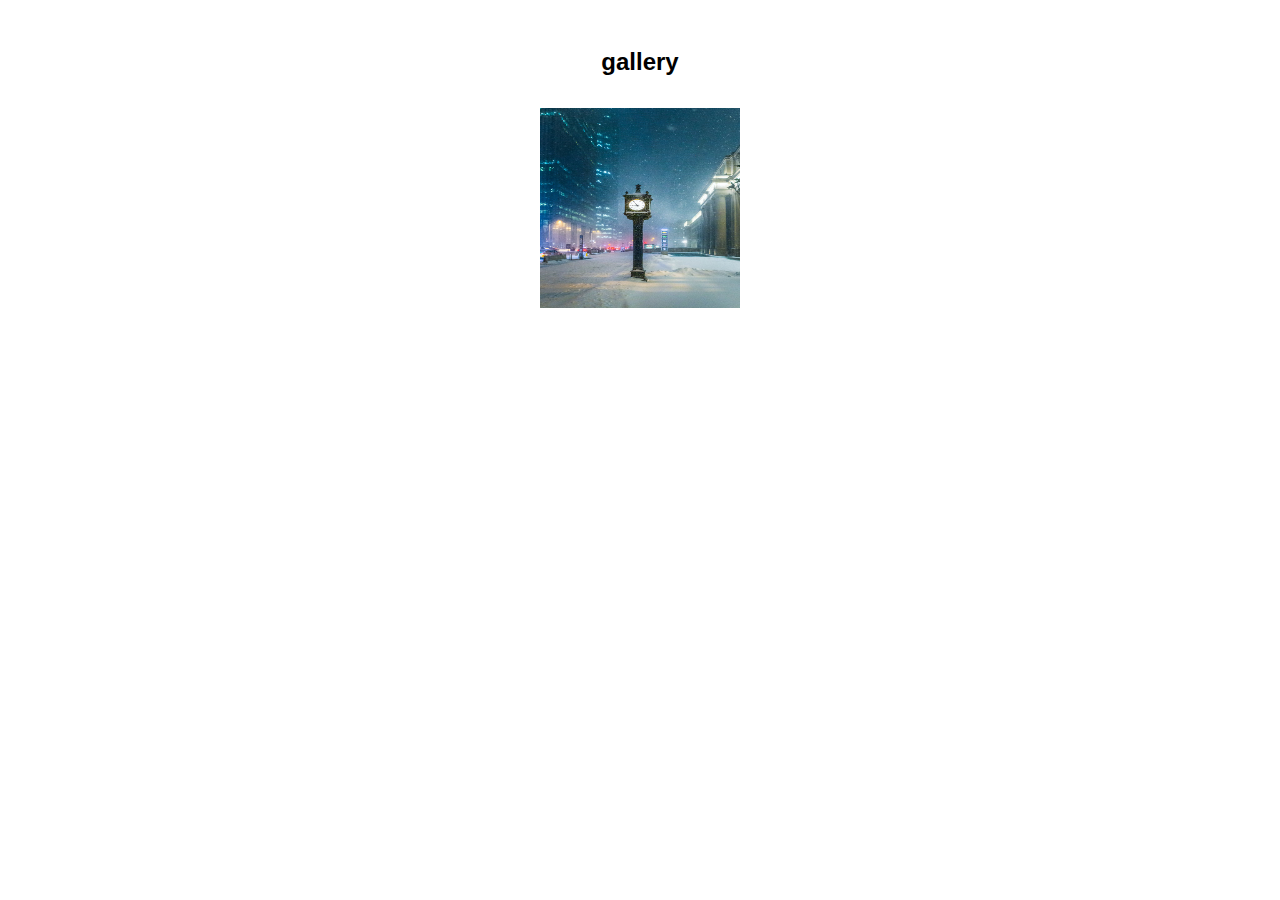
==== gallery.html @ 386499d7 "grid task" ====
<!DOCTYPE html>
<html lang="en">
  <head>
    <meta charset="UTF-8" />
    <meta http-equiv="X-UA-Compatible" content="IE=edge" />
    <meta name="viewport" content="width=device-width, initial-scale=1.0" />
    <link rel="stylesheet" href="gallery.css" />
    <title>gallery</title>
  </head>
  <body>
    <h2>gallery</h2>
    <main>
      <div class="a">
        <img src="img/a.jpg" alt="" />
      </div>
      <div class="b">
        <img src="img/b.jpg" alt="" />
      </div>
      <div class="c">
        <img src="img/c.jpg" alt="" />
      </div>
      <div class="d">
        <img src="img/d.jpg" alt="" />
      </div>
      <div class="e">
        <img src="img/d.jpg" alt="" />
      </div>
      <div class="f">
        <img src="img/e.jpg" alt="" />
      </div>
      <div class="g">
        <img src="img/f.jpg" alt="" />
      </div>
      <div class="h">
        <img src="img/g.jpg" alt="" />
      </div>
      <div class="i">
        <img src="img/i.jpg" alt="" />
      </div>
    </main>
  </body>
</html>
---- gallery.css ----
* {
  margin: 0;
  padding: 0;
  font-family: sans-serif;
  box-sizing: border-box;
}
body {
  margin-top: 3rem;
  display: flex;
  justify-content: center;
  text-align: center;
  flex-direction: column;
  gap: 2rem;
}
img {
  width: 100%;
  height: 100%;
  display: block;
}
div {
  width: 200px;
  height: 200px;
}

main {
  display: grid;
}

.a {
  grid-area: a;
}
.b {
  grid-area: b;
}
.c {
  grid-area: c;
}
.d {
  grid-area: d;
}
.e {
  grid-area: e;
}
.f {
  grid-area: f;
}
.g {
  grid-area: g;
}
.h {
  grid-area: h;
}
.i {
  grid-area: i;
}
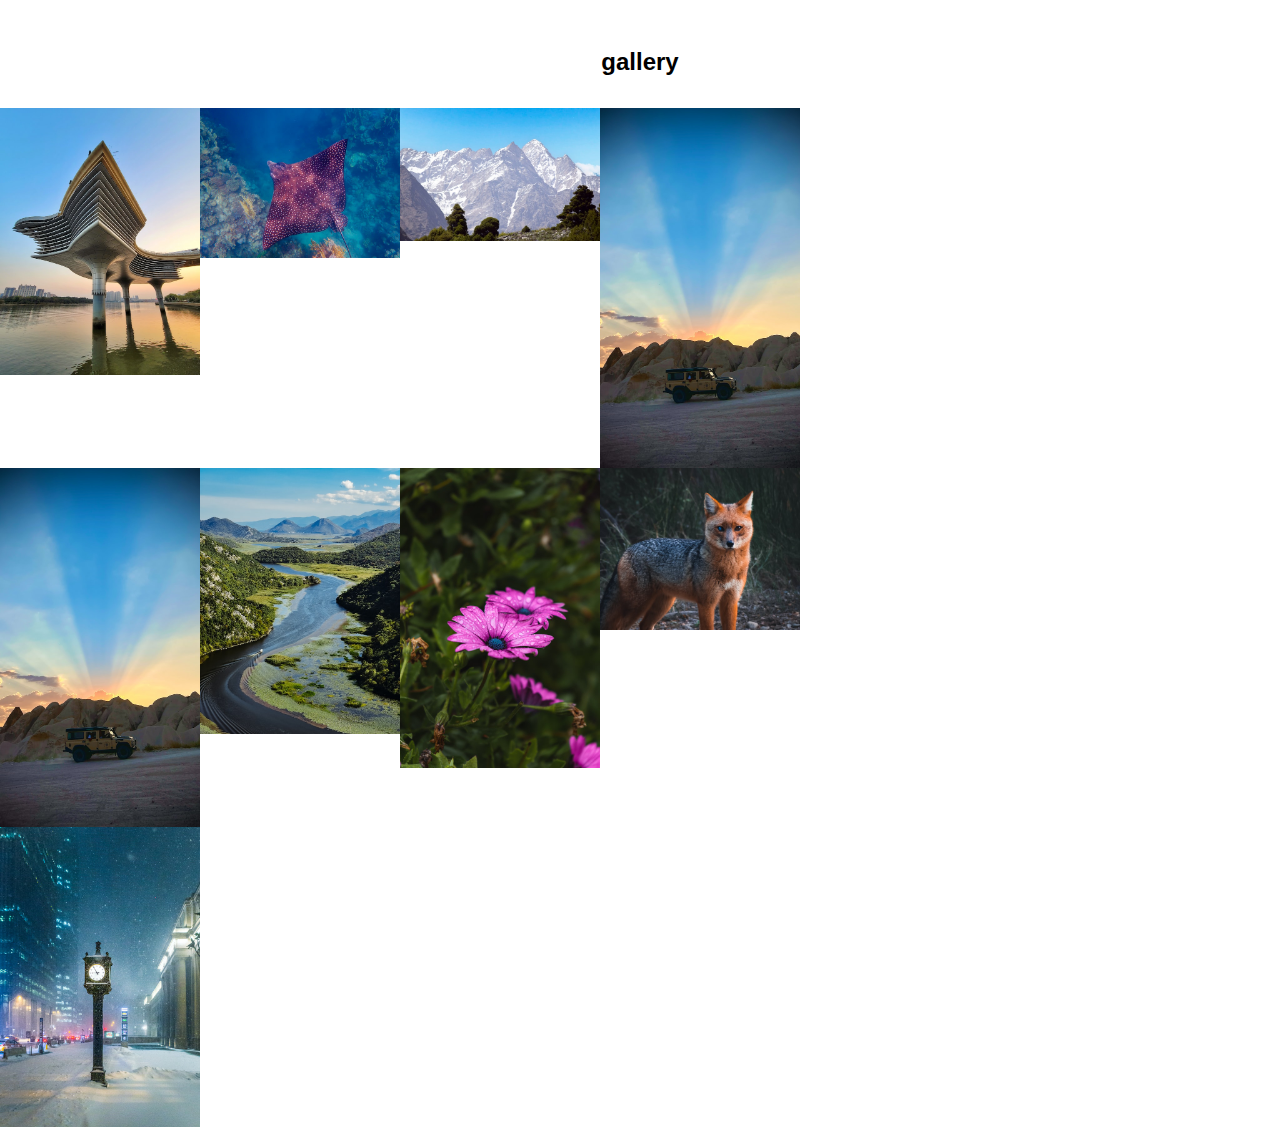
==== commit 89a83b24: "animation" ====
--- a/gallery.html
+++ b/gallery.html
@@ -10,33 +10,15 @@
   <body>
     <h2>gallery</h2>
     <main>
-      <div class="a">
-        <img src="img/a.jpg" alt="" />
-      </div>
-      <div class="b">
-        <img src="img/b.jpg" alt="" />
-      </div>
-      <div class="c">
-        <img src="img/c.jpg" alt="" />
-      </div>
-      <div class="d">
-        <img src="img/d.jpg" alt="" />
-      </div>
-      <div class="e">
-        <img src="img/d.jpg" alt="" />
-      </div>
-      <div class="f">
-        <img src="img/e.jpg" alt="" />
-      </div>
-      <div class="g">
-        <img src="img/f.jpg" alt="" />
-      </div>
-      <div class="h">
-        <img src="img/g.jpg" alt="" />
-      </div>
-      <div class="i">
-        <img src="img/i.jpg" alt="" />
-      </div>
+      <img src="img/a.jpg" alt="" />
+      <img src="img/b.jpg" alt="" />
+      <img src="img/c.jpg" alt="" />
+      <img src="img/d.jpg" alt="" />
+      <img src="img/d.jpg" alt="" />
+      <img src="img/e.jpg" alt="" />
+      <img src="img/f.jpg" alt="" />
+      <img src="img/g.jpg" alt="" />
+      <img src="img/i.jpg" alt="" />
     </main>
   </body>
 </html>
--- a/gallery.css
+++ b/gallery.css
@@ -14,16 +14,11 @@
 }
 img {
   width: 100%;
-  height: 100%;
-  display: block;
-}
-div {
-  width: 200px;
-  height: 200px;
 }
 
 main {
   display: grid;
+  grid-template-columns: repeat(4, 200px);
 }
 
 .a {
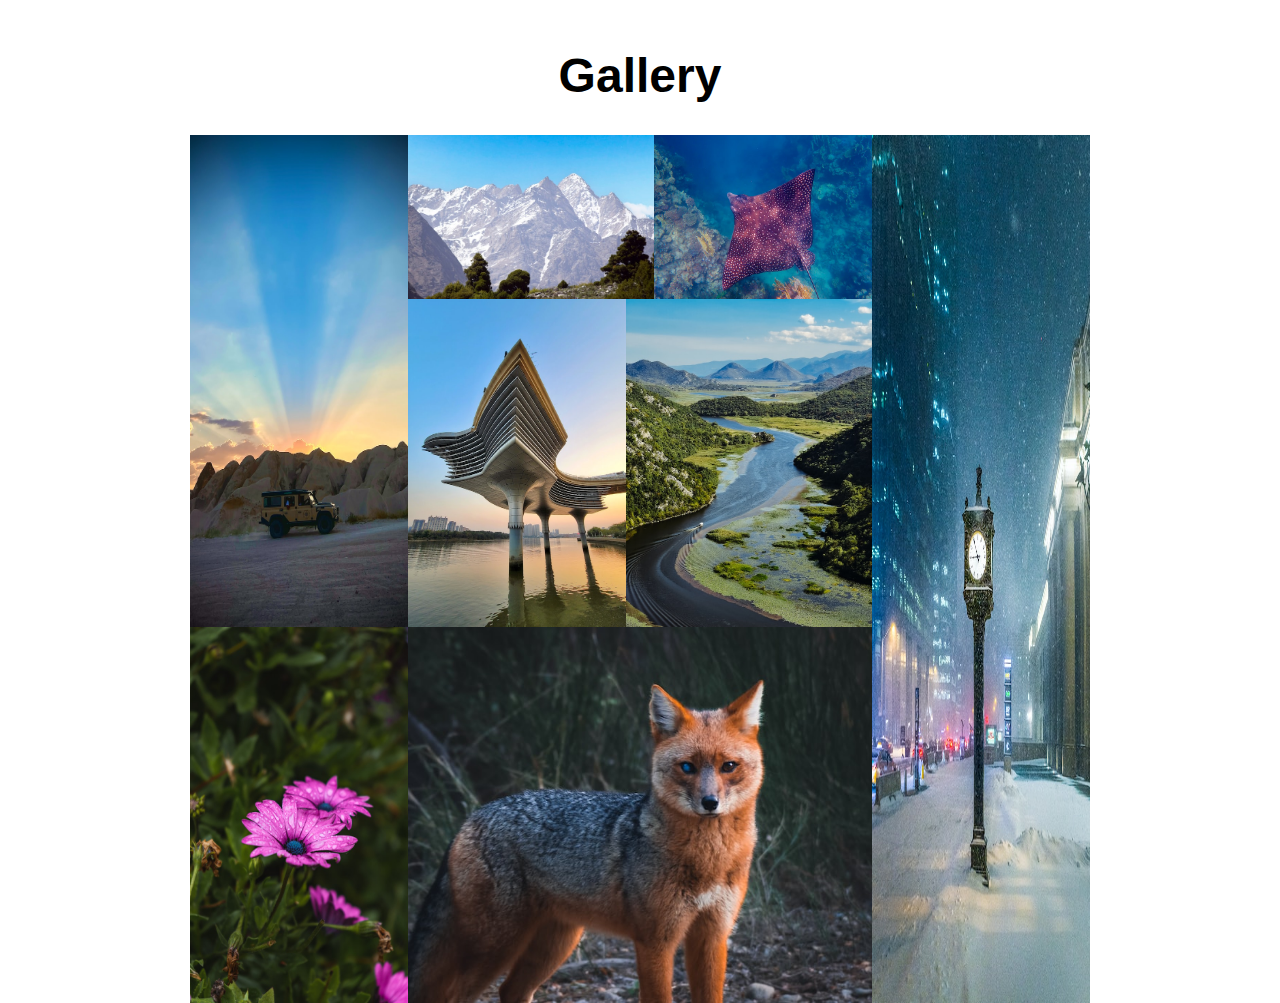
==== commit 427d837b: "nav bar and hero banner styling and background change" ====
--- a/gallery.html
+++ b/gallery.html
@@ -8,17 +8,16 @@
     <title>gallery</title>
   </head>
   <body>
-    <h2>gallery</h2>
-    <main>
-      <img src="img/a.jpg" alt="" />
-      <img src="img/b.jpg" alt="" />
-      <img src="img/c.jpg" alt="" />
-      <img src="img/d.jpg" alt="" />
-      <img src="img/d.jpg" alt="" />
-      <img src="img/e.jpg" alt="" />
-      <img src="img/f.jpg" alt="" />
-      <img src="img/g.jpg" alt="" />
-      <img src="img/i.jpg" alt="" />
-    </main>
+    <h2>Gallery</h2>
+    <div>
+      <img class="a" src="img/a.jpg" alt="" />
+      <img class="b" src="img/b.jpg" alt="" />
+      <img class="c" src="img/c.jpg" alt="" />
+      <img class="d" src="img/d.jpg" alt="" />
+      <img class="e" src="img/e.jpg" alt="" />
+      <img class="f" src="img/f.jpg" alt="" />
+      <img class="g" src="img/g.jpg" alt="" />
+      <img class="i" src="img/i.jpg" alt="" />
+    </div>
   </body>
 </html>
--- a/gallery.css
+++ b/gallery.css
@@ -8,17 +8,27 @@
   margin-top: 3rem;
   display: flex;
   justify-content: center;
+  align-items: center;
   text-align: center;
   flex-direction: column;
   gap: 2rem;
+}
+h2 {
+  font-size: 3rem;
 }
 img {
   width: 100%;
 }
 
-main {
+div {
+  max-width: 900px;
   display: grid;
-  grid-template-columns: repeat(4, 200px);
+  justify-content: stretch;
+  align-items: stretch;
+  grid-template-areas:
+    "d c c b i"
+    "d a e e i"
+    "f g g g i";
 }
 
 .a {
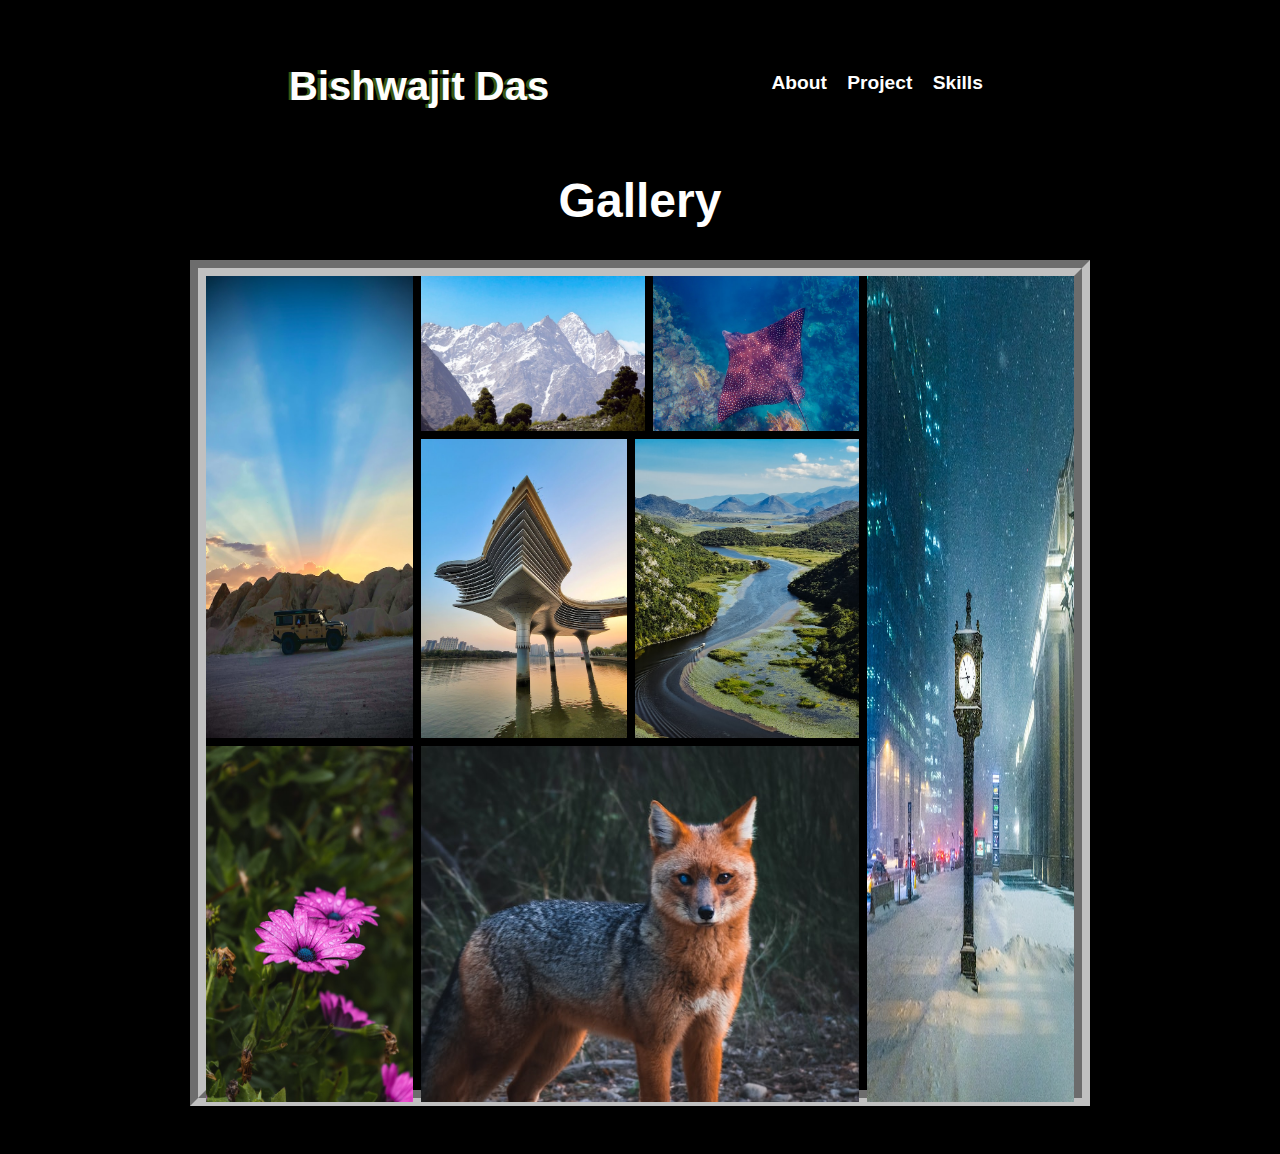
==== commit 5546f420: "nav bar added in gallary" ====
--- a/gallery.html
+++ b/gallery.html
@@ -8,16 +8,37 @@
     <title>gallery</title>
   </head>
   <body>
-    <h2>Gallery</h2>
-    <div>
-      <img class="a" src="img/a.jpg" alt="" />
-      <img class="b" src="img/b.jpg" alt="" />
-      <img class="c" src="img/c.jpg" alt="" />
-      <img class="d" src="img/d.jpg" alt="" />
-      <img class="e" src="img/e.jpg" alt="" />
-      <img class="f" src="img/f.jpg" alt="" />
-      <img class="g" src="img/g.jpg" alt="" />
-      <img class="i" src="img/i.jpg" alt="" />
-    </div>
+    <header>
+      <h2 class="header__name">Bishwajit Das</h2>
+      <nav class="header__nav">
+        <ul>
+          <li class="nav__list">
+            <a href="index.html#about" class="nav__list--link">About</a>
+          </li>
+          <li class="nav__list">
+            <a href="index.html#project" class="nav__list--link">Project</a>
+          </li>
+          <li class="nav__list">
+            <a href="index.html#skills" class="nav__list--link">Skills</a>
+          </li>
+        </ul>
+      </nav>
+      <button id="burger_btn">
+        <span class="material-symbols-outlined"> menu </span>
+      </button>
+    </header>
+    <section>
+      <h2>Gallery</h2>
+      <div>
+        <img class="a" src="img/a.jpg" alt="" />
+        <img class="b" src="img/b.jpg" alt="" />
+        <img class="c" src="img/c.jpg" alt="" />
+        <img class="d" src="img/d.jpg" alt="" />
+        <img class="e" src="img/e.jpg" alt="" />
+        <img class="f" src="img/f.jpg" alt="" />
+        <img class="g" src="img/g.jpg" alt="" />
+        <img class="i" src="img/i.jpg" alt="" />
+      </div>
+    </section>
   </body>
 </html>
--- a/gallery.css
+++ b/gallery.css
@@ -5,6 +5,15 @@
   box-sizing: border-box;
 }
 body {
+  display: flex;
+  flex-direction: column;
+  align-items: center;
+  max-width: 900px;
+  margin: 0 auto;
+  background-color: black;
+  color: white;
+}
+section {
   margin-top: 3rem;
   display: flex;
   justify-content: center;
@@ -13,6 +22,48 @@
   flex-direction: column;
   gap: 2rem;
 }
+/* ******Head Nav********** */
+
+header {
+  margin-top: 3rem;
+  width: 100%;
+  border-radius: 0.3rem;
+  display: flex;
+  gap: 3rem;
+  text-align: center;
+  justify-content: space-around;
+  padding: 1rem;
+  transition: background-color 2s;
+  z-index: 1;
+  color: white;
+}
+#burger_btn {
+  display: none;
+}
+
+.header__name {
+  font-size: 2.5rem;
+  text-shadow: -0.2rem -0.01rem rgba(172, 255, 47, 0.356);
+}
+
+.nav__list {
+  display: inline-block;
+  margin: 0.2rem;
+  padding: 0.3rem;
+  border-radius: 0.3rem;
+}
+.nav__list:hover {
+  transform: scale(1.1);
+  box-shadow: 0 0 7px #6fe740;
+}
+
+.nav__list--link {
+  text-decoration: none;
+  font-size: 1.2rem;
+  font-weight: bold;
+  color: white;
+}
+
 h2 {
   font-size: 3rem;
 }
@@ -21,8 +72,11 @@
 }
 
 div {
+  border: 1rem groove silver;
+  margin-bottom: 3rem;
   max-width: 900px;
   display: grid;
+  gap: 0.5rem;
   justify-content: stretch;
   align-items: stretch;
   grid-template-areas:
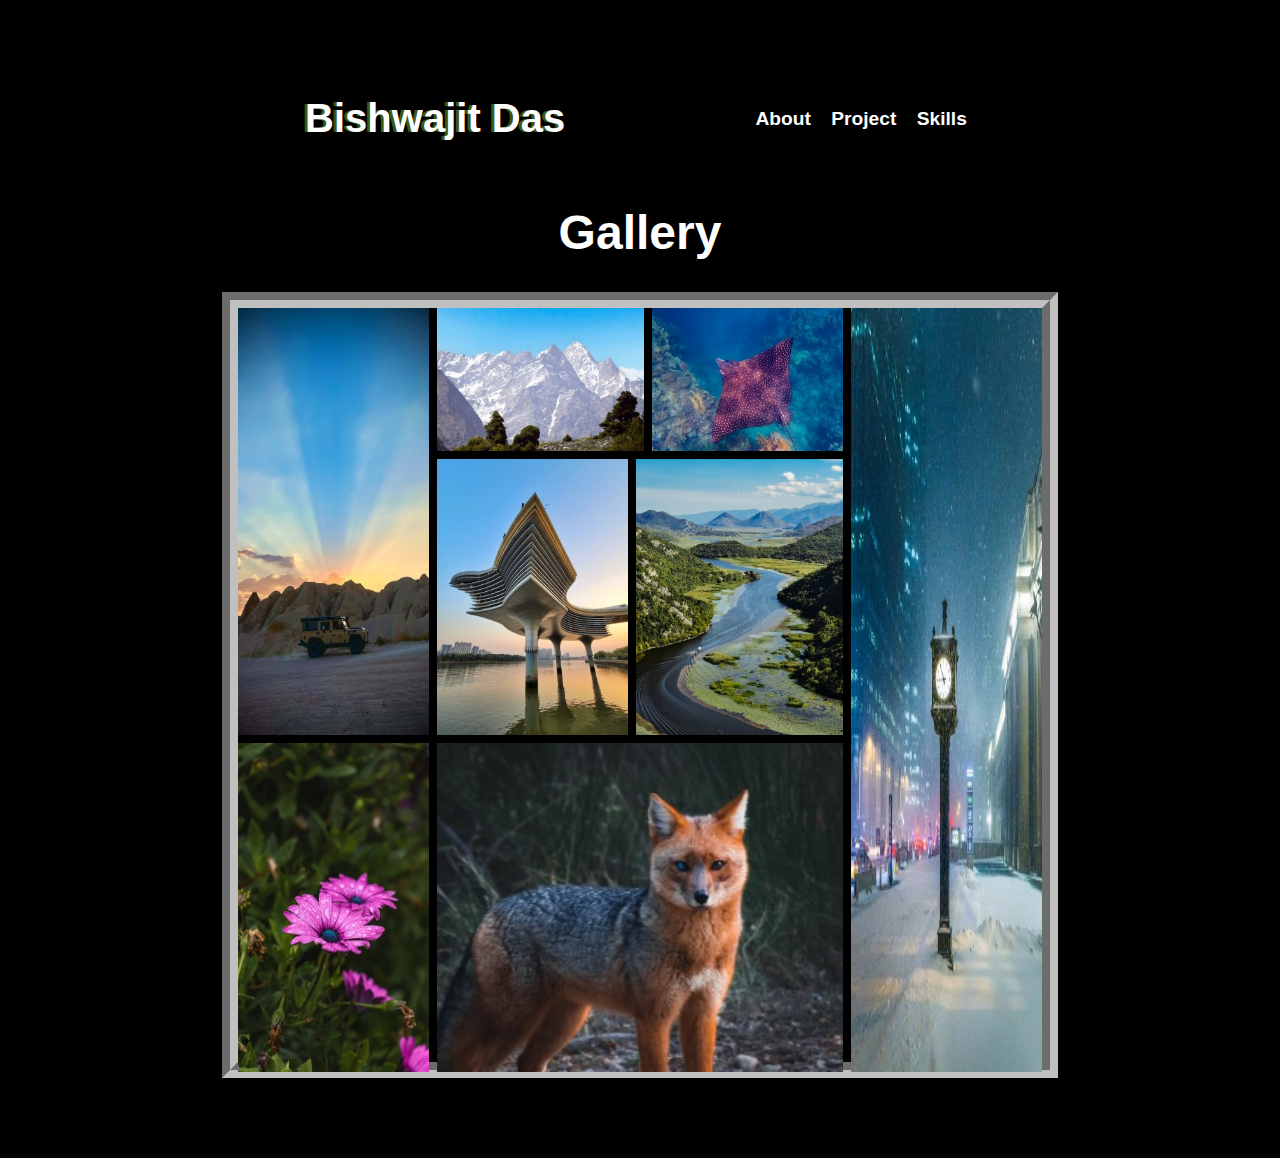
==== commit 2b3c2112: "htm and css validation, img resizing, lighthouse test" ====
--- a/gallery.html
+++ b/gallery.html
@@ -30,14 +30,14 @@
     <section>
       <h2>Gallery</h2>
       <div>
-        <img class="a" src="img/a.jpg" alt="" />
-        <img class="b" src="img/b.jpg" alt="" />
-        <img class="c" src="img/c.jpg" alt="" />
-        <img class="d" src="img/d.jpg" alt="" />
-        <img class="e" src="img/e.jpg" alt="" />
-        <img class="f" src="img/f.jpg" alt="" />
-        <img class="g" src="img/g.jpg" alt="" />
-        <img class="i" src="img/i.jpg" alt="" />
+        <img class="a" src="img/a.jpg" alt="image of lake and buildings" />
+        <img class="b" src="img/b.jpg" alt="image of stringray " />
+        <img class="c" src="img/c.jpg" alt="image of mountain " />
+        <img class="d" src="img/d.jpg" alt="image of car mountain and sun " />
+        <img class="e" src="img/e.jpg" alt="image of river " />
+        <img class="f" src="img/f.jpg" alt="image of flower" />
+        <img class="g" src="img/g.jpg" alt="image of flox" />
+        <img class="i" src="img/i.jpg" alt="image of snow road" />
       </div>
     </section>
   </body>
--- a/gallery.css
+++ b/gallery.css
@@ -5,10 +5,12 @@
   box-sizing: border-box;
 }
 body {
+  padding: 2rem;
   display: flex;
   flex-direction: column;
   align-items: center;
   max-width: 900px;
+  min-width: 300px;
   margin: 0 auto;
   background-color: black;
   color: white;
@@ -32,6 +34,7 @@
   gap: 3rem;
   text-align: center;
   justify-content: space-around;
+  align-items: center;
   padding: 1rem;
   transition: background-color 2s;
   z-index: 1;
@@ -74,10 +77,10 @@
 div {
   border: 1rem groove silver;
   margin-bottom: 3rem;
-  max-width: 900px;
+  /* max-width: 900px; */
   display: grid;
   gap: 0.5rem;
-  justify-content: stretch;
+  justify-items: stretch;
   align-items: stretch;
   grid-template-areas:
     "d c c b i"
@@ -112,3 +115,15 @@
 .i {
   grid-area: i;
 }
+@media (max-width: 640px) {
+  .header__name {
+    font-size: 1rem;
+    text-shadow: -1px -1px rgba(172, 255, 47, 0.356);
+  }
+  h2 {
+    font-size: 2rem;
+  }
+  .nav__list--link {
+    font-size: 1rem;
+  }
+}
